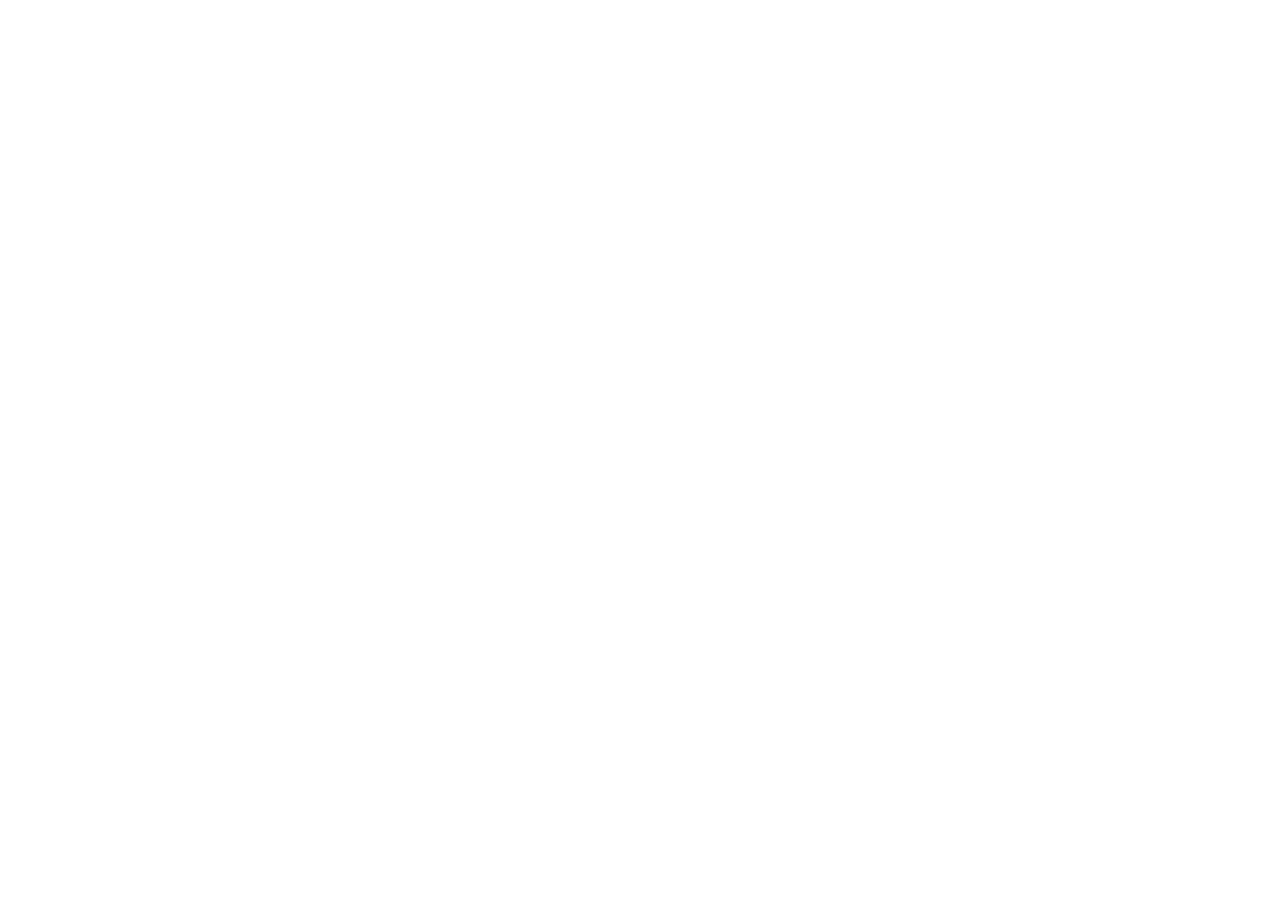
==== src/html/help.html @ f7e4cc17 "fix ㅊㄴㄴ" ====
<!DOCTYPE html>
<html>
    <head>
        <meta charset="UTF-8">
        <meta name="viewport", content="width=device-width, initial-scale=1.0">
        <title>Snake</title>
        <link rel="stylesheet" href="./src/css/snake.css">
        <script src="./src/js/snake.js"></script>
    </head>
    <body>

    </body>
</html>
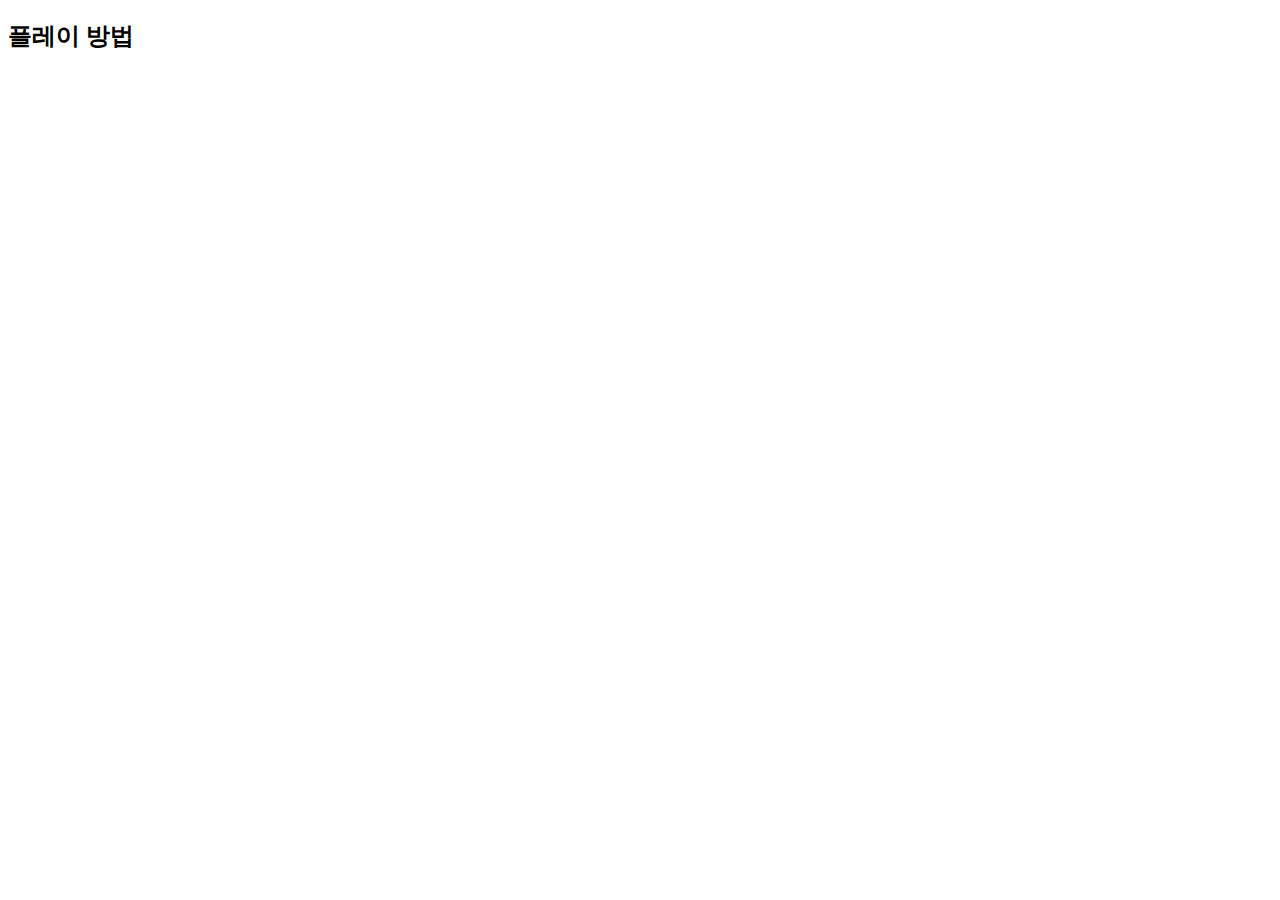
==== commit 09e4e067: "add file" ====
--- a/src/html/help.html
+++ b/src/html/help.html
@@ -3,11 +3,14 @@
     <head>
         <meta charset="UTF-8">
         <meta name="viewport", content="width=device-width, initial-scale=1.0">
-        <title>Snake</title>
-        <link rel="stylesheet" href="./src/css/snake.css">
-        <script src="./src/js/snake.js"></script>
+        <title>Snake Help</title>
+        <link rel="stylesheet" href="../css/snakehelp.css">
+        <script src="../js/snakehelp.js"></script>
     </head>
     <body>
-
+        <h2>플레이 방법</h2>
+        <p></p>
+        <p></p>
+        <p></p>
     </body>
 </html>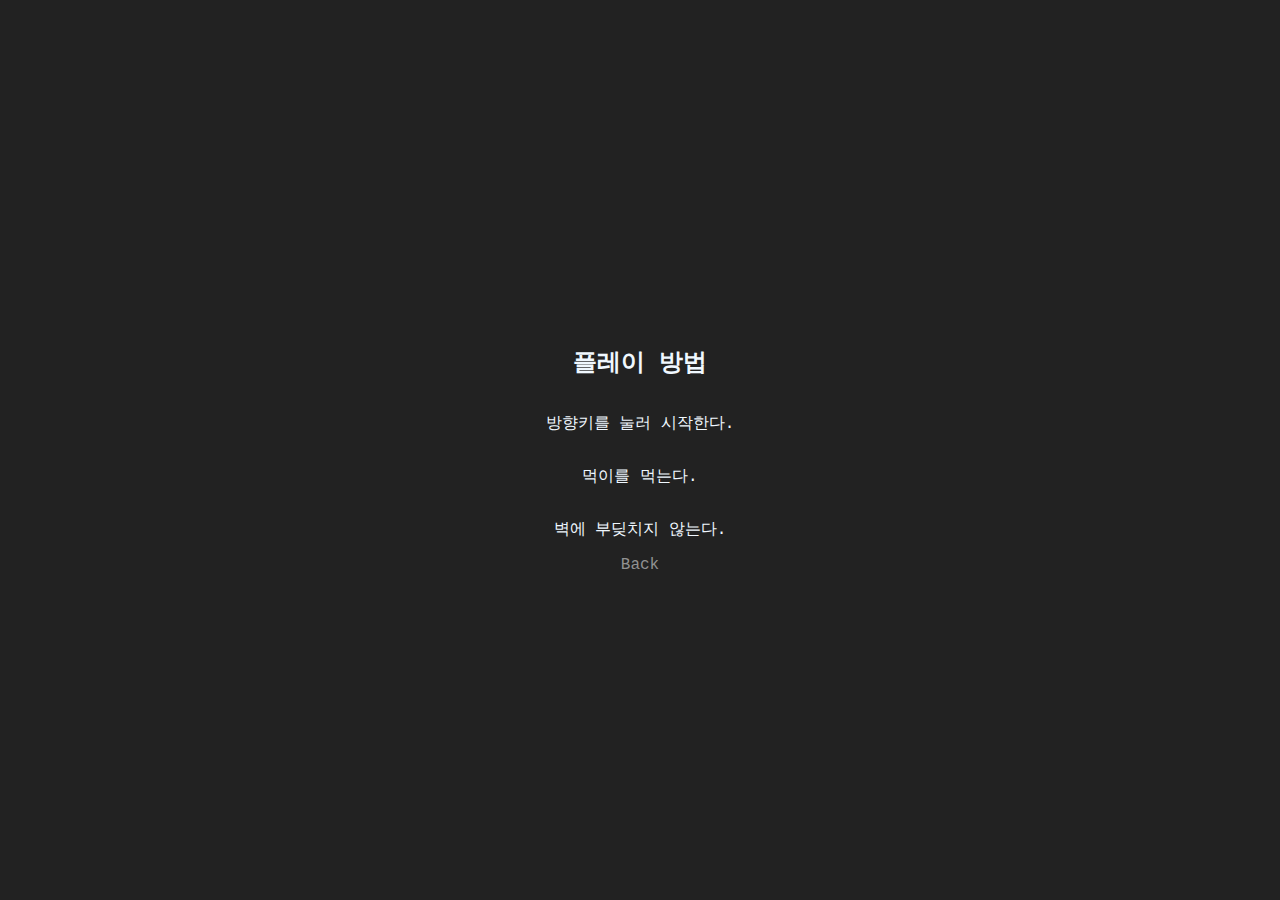
==== commit d9b02bf2: "add msg" ====
--- a/src/html/help.html
+++ b/src/html/help.html
@@ -8,9 +8,12 @@
         <script src="../js/snakehelp.js"></script>
     </head>
     <body>
-        <h2>플레이 방법</h2>
-        <p></p>
-        <p></p>
-        <p></p>
+        <div id="helpbox">
+            <h2>플레이 방법</h2>
+            <p>방향키를 눌러 시작한다.</p>
+            <p>먹이를 먹는다.</p>
+            <p>벽에 부딪치지 않는다.</p>
+            <a id="back" href="../../index.html">Back</a>
+        </div>
     </body>
 </html>--- a/src/css/snakehelp.css
+++ b/src/css/snakehelp.css
@@ -0,0 +1,29 @@
+body {
+    margin: 0;
+    background: #222222;
+    font-family: 'Courier New', Courier, monospace;
+}
+
+
+#helpbox{
+    color: aliceblue;
+    display: flex;
+    margin: 0;
+    width: 100vw;
+    height: 100vh;
+    align-items: center;
+    justify-content: center;
+    flex-direction: column;
+}
+
+ #helpbox > #back{
+    color: rgb(145, 145, 145);
+    text-decoration-line: none;
+    transition: ease-in-out .3s;
+}
+
+#helpbox > #back:hover{
+    font-size: 20px;
+    color:aliceblue;
+}
+
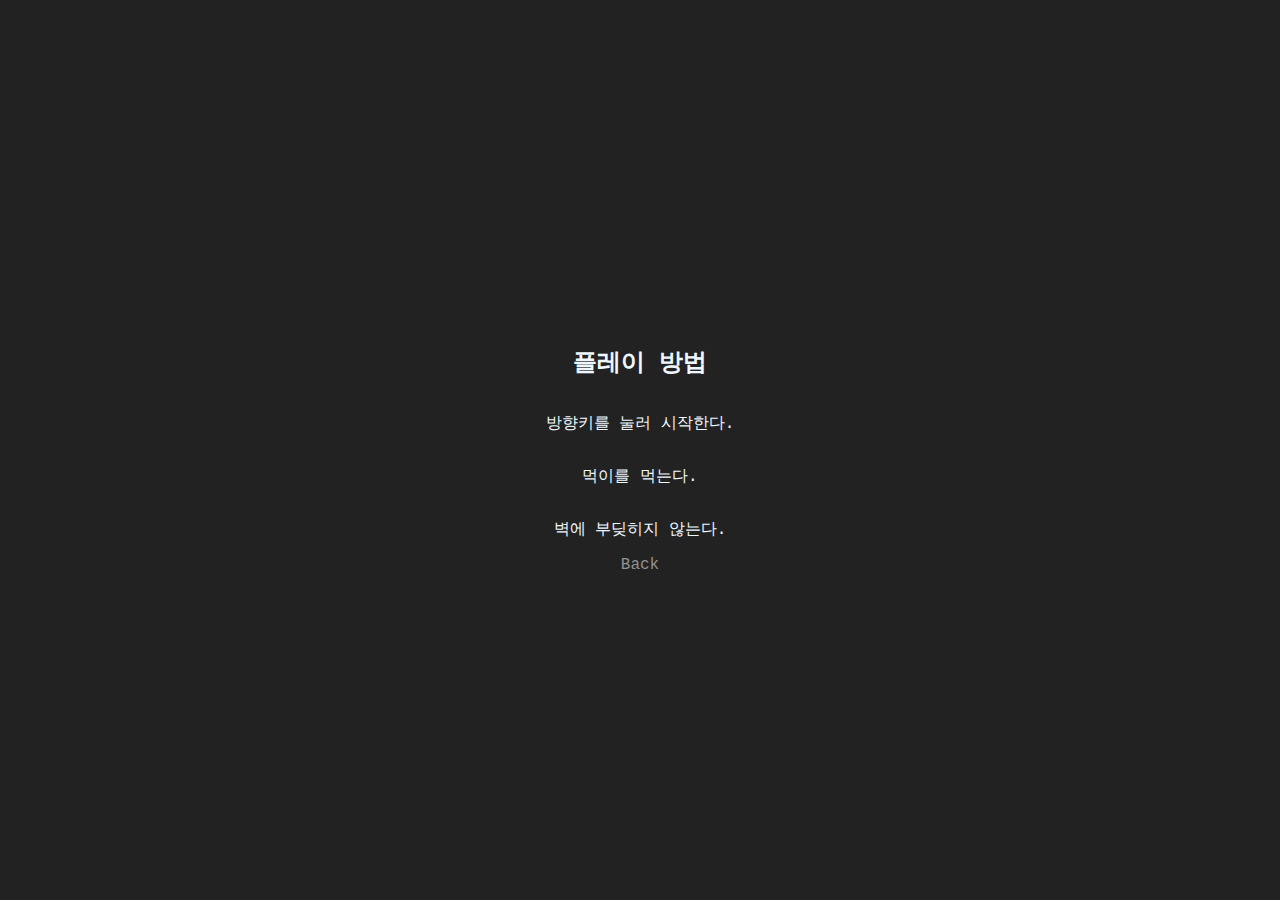
==== commit 62658410: "fix msg" ====
--- a/src/html/help.html
+++ b/src/html/help.html
@@ -12,7 +12,7 @@
             <h2>플레이 방법</h2>
             <p>방향키를 눌러 시작한다.</p>
             <p>먹이를 먹는다.</p>
-            <p>벽에 부딪치지 않는다.</p>
+            <p>벽에 부딪히지 않는다.</p>
             <a id="back" href="../../index.html">Back</a>
         </div>
     </body>
